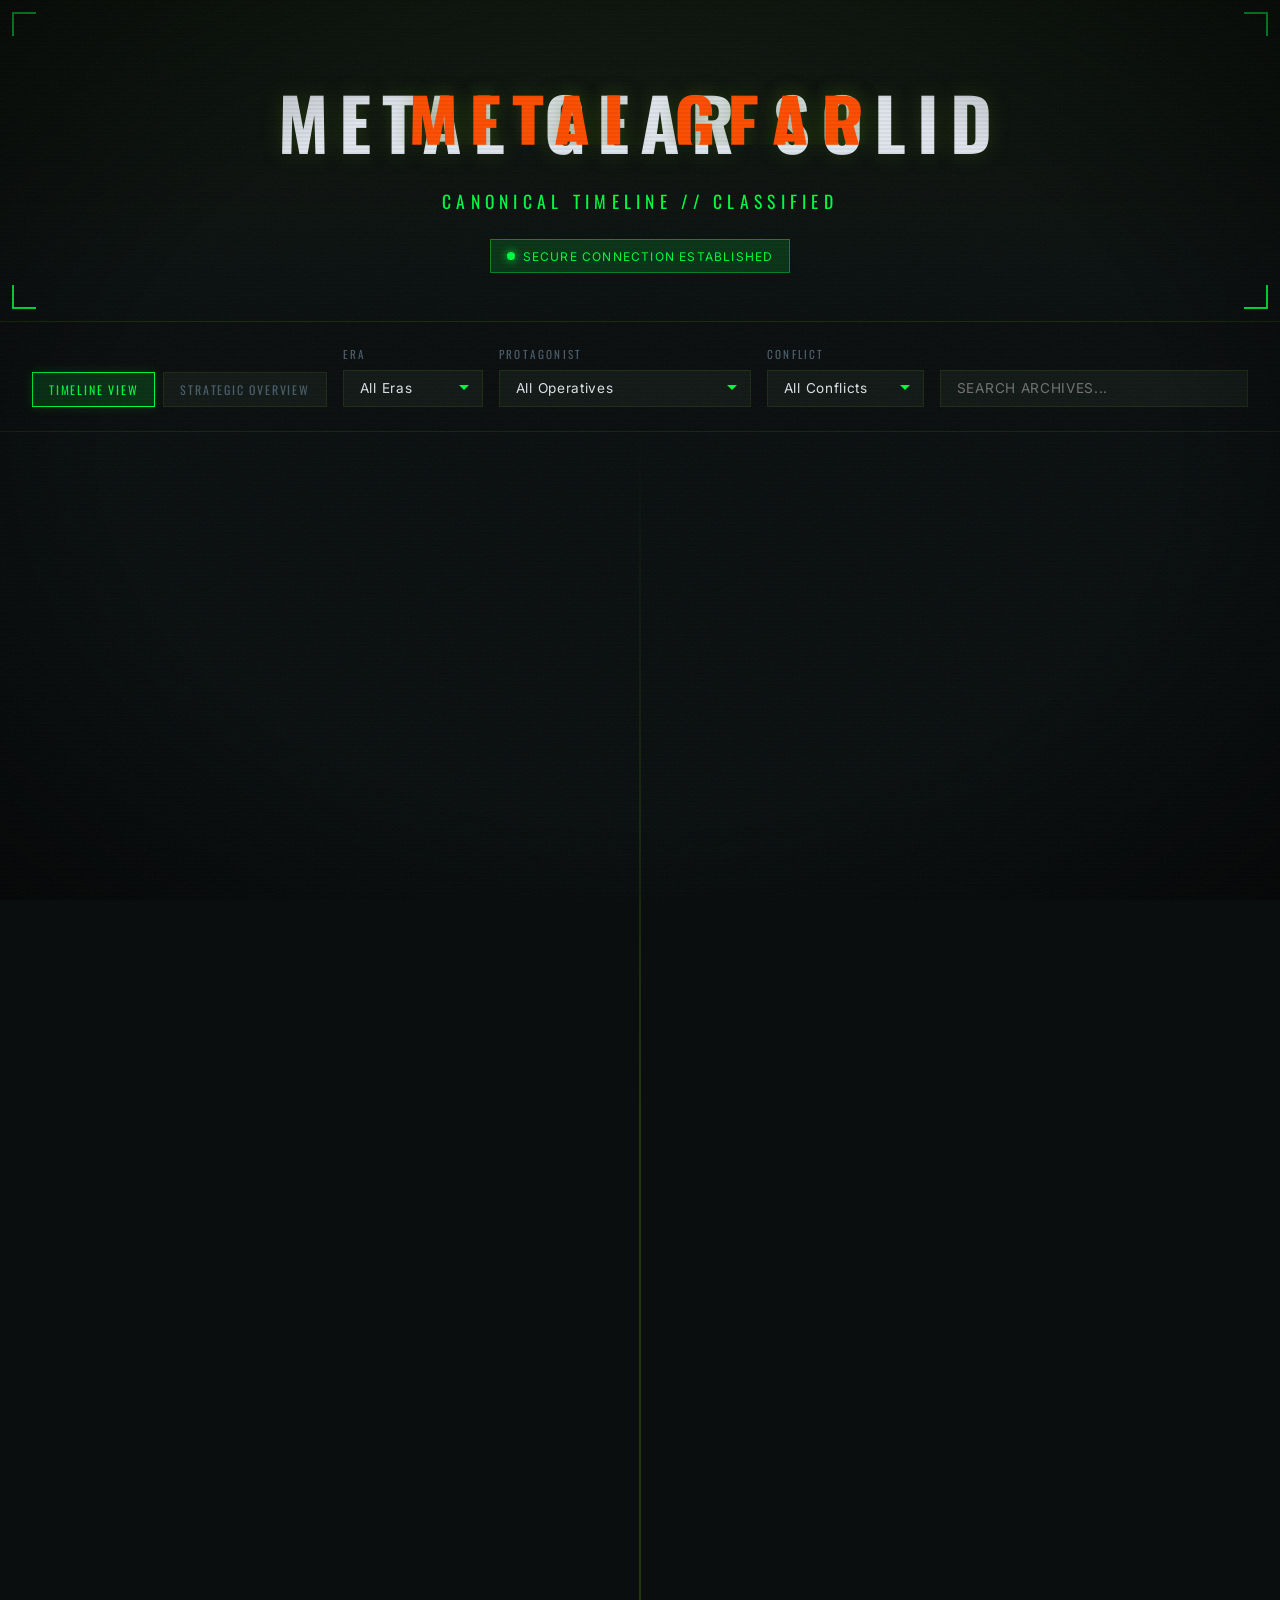
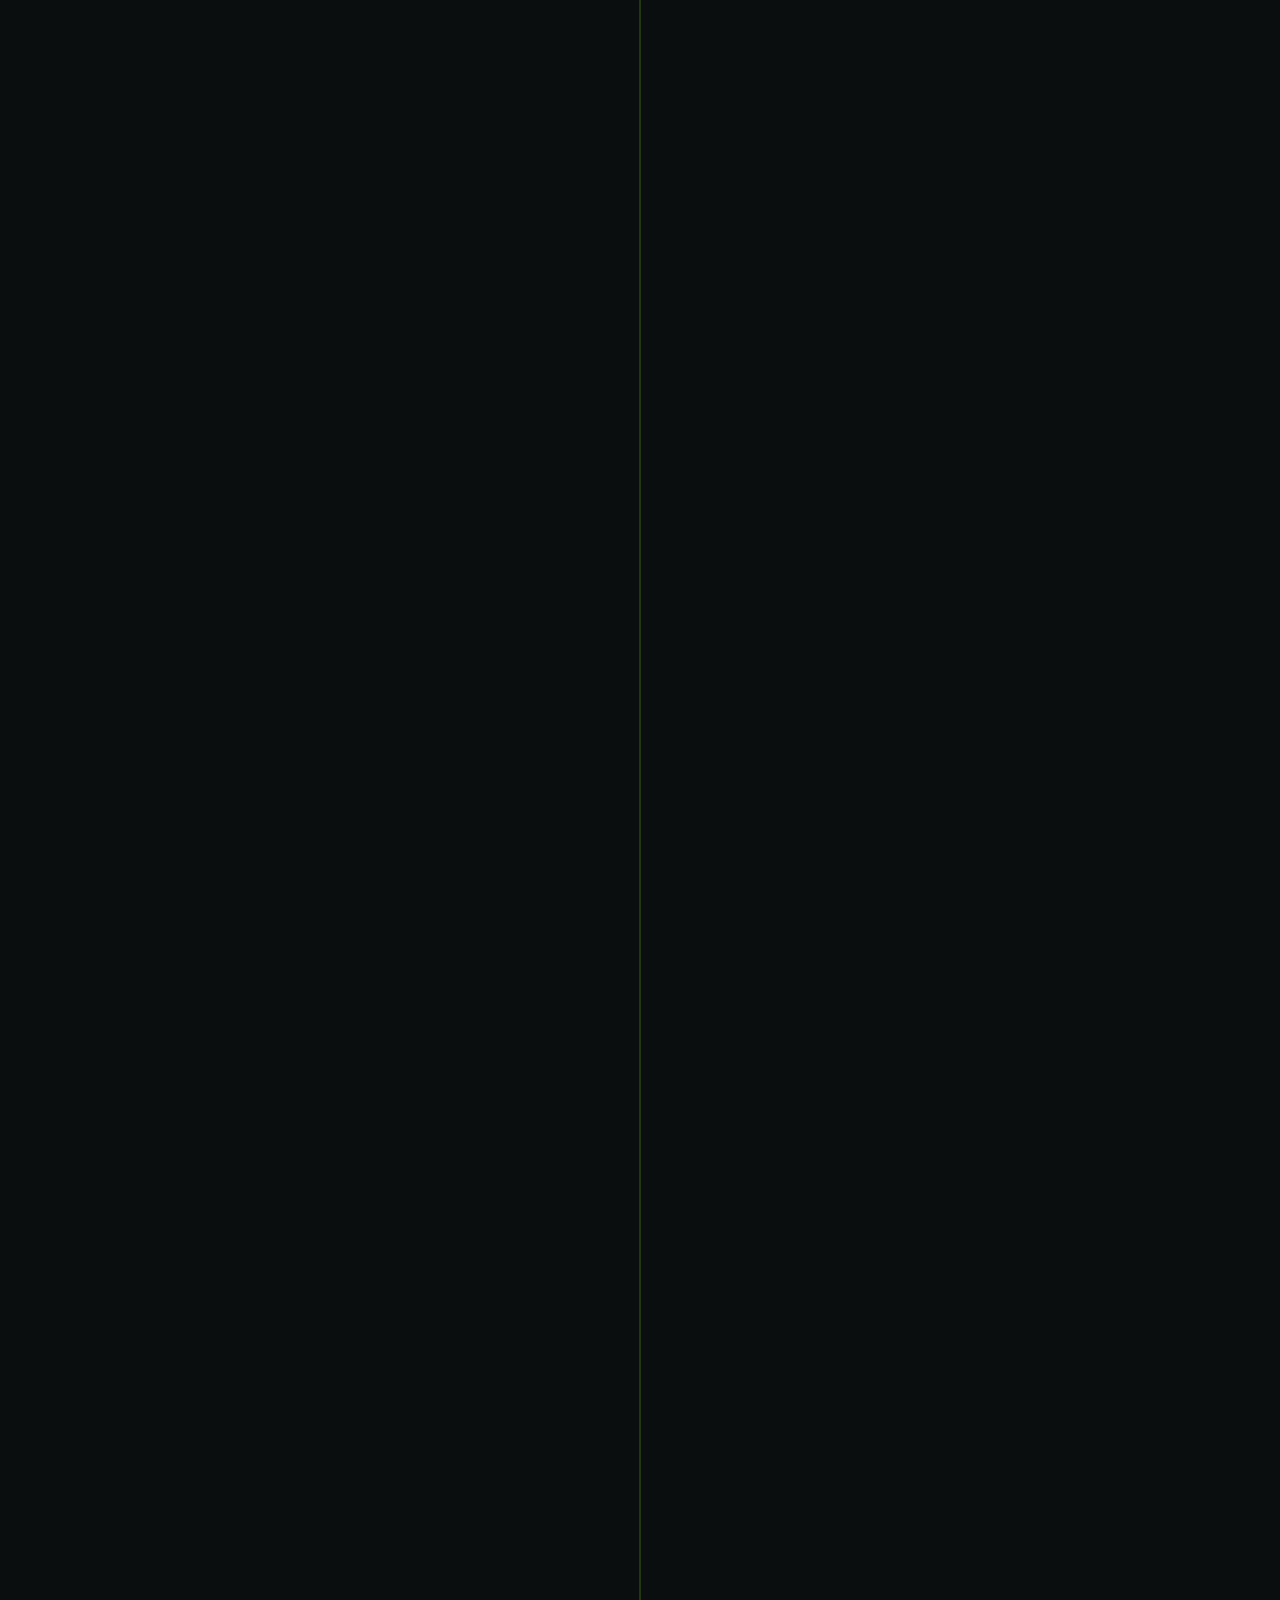
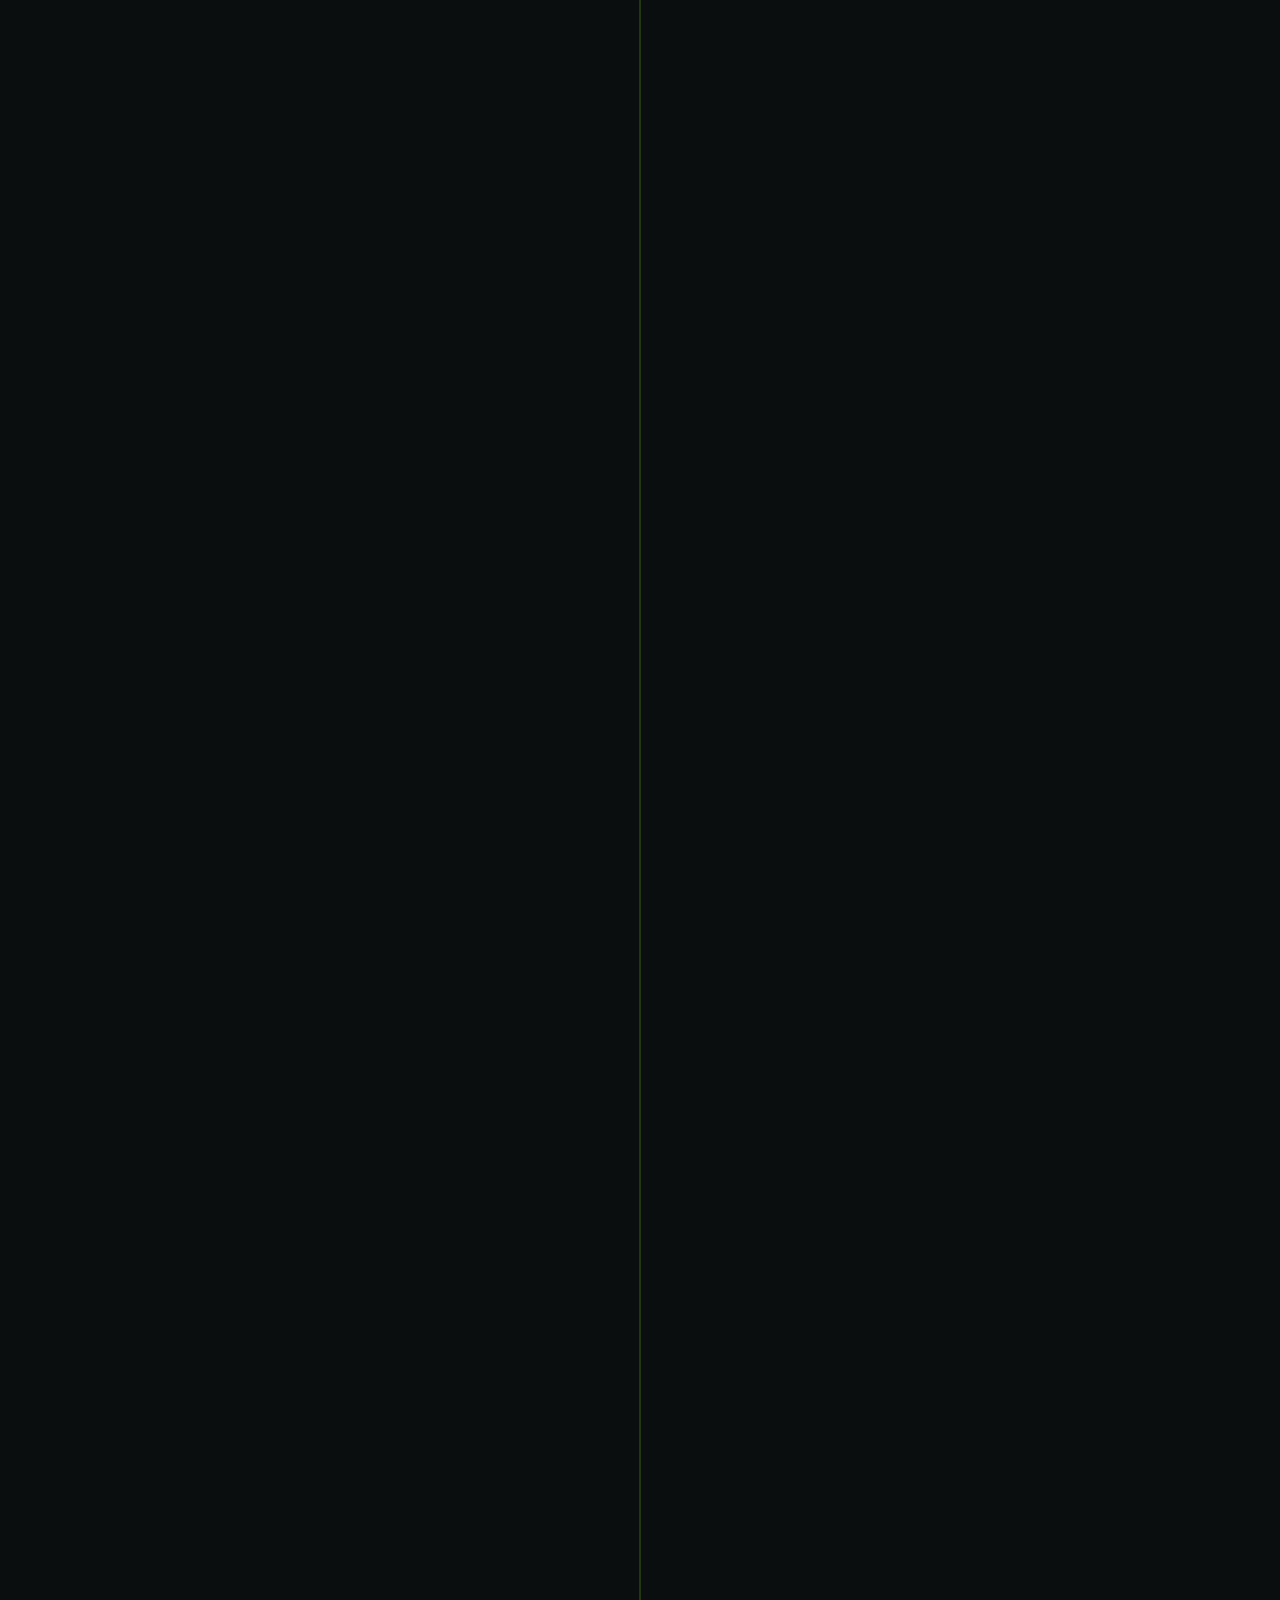
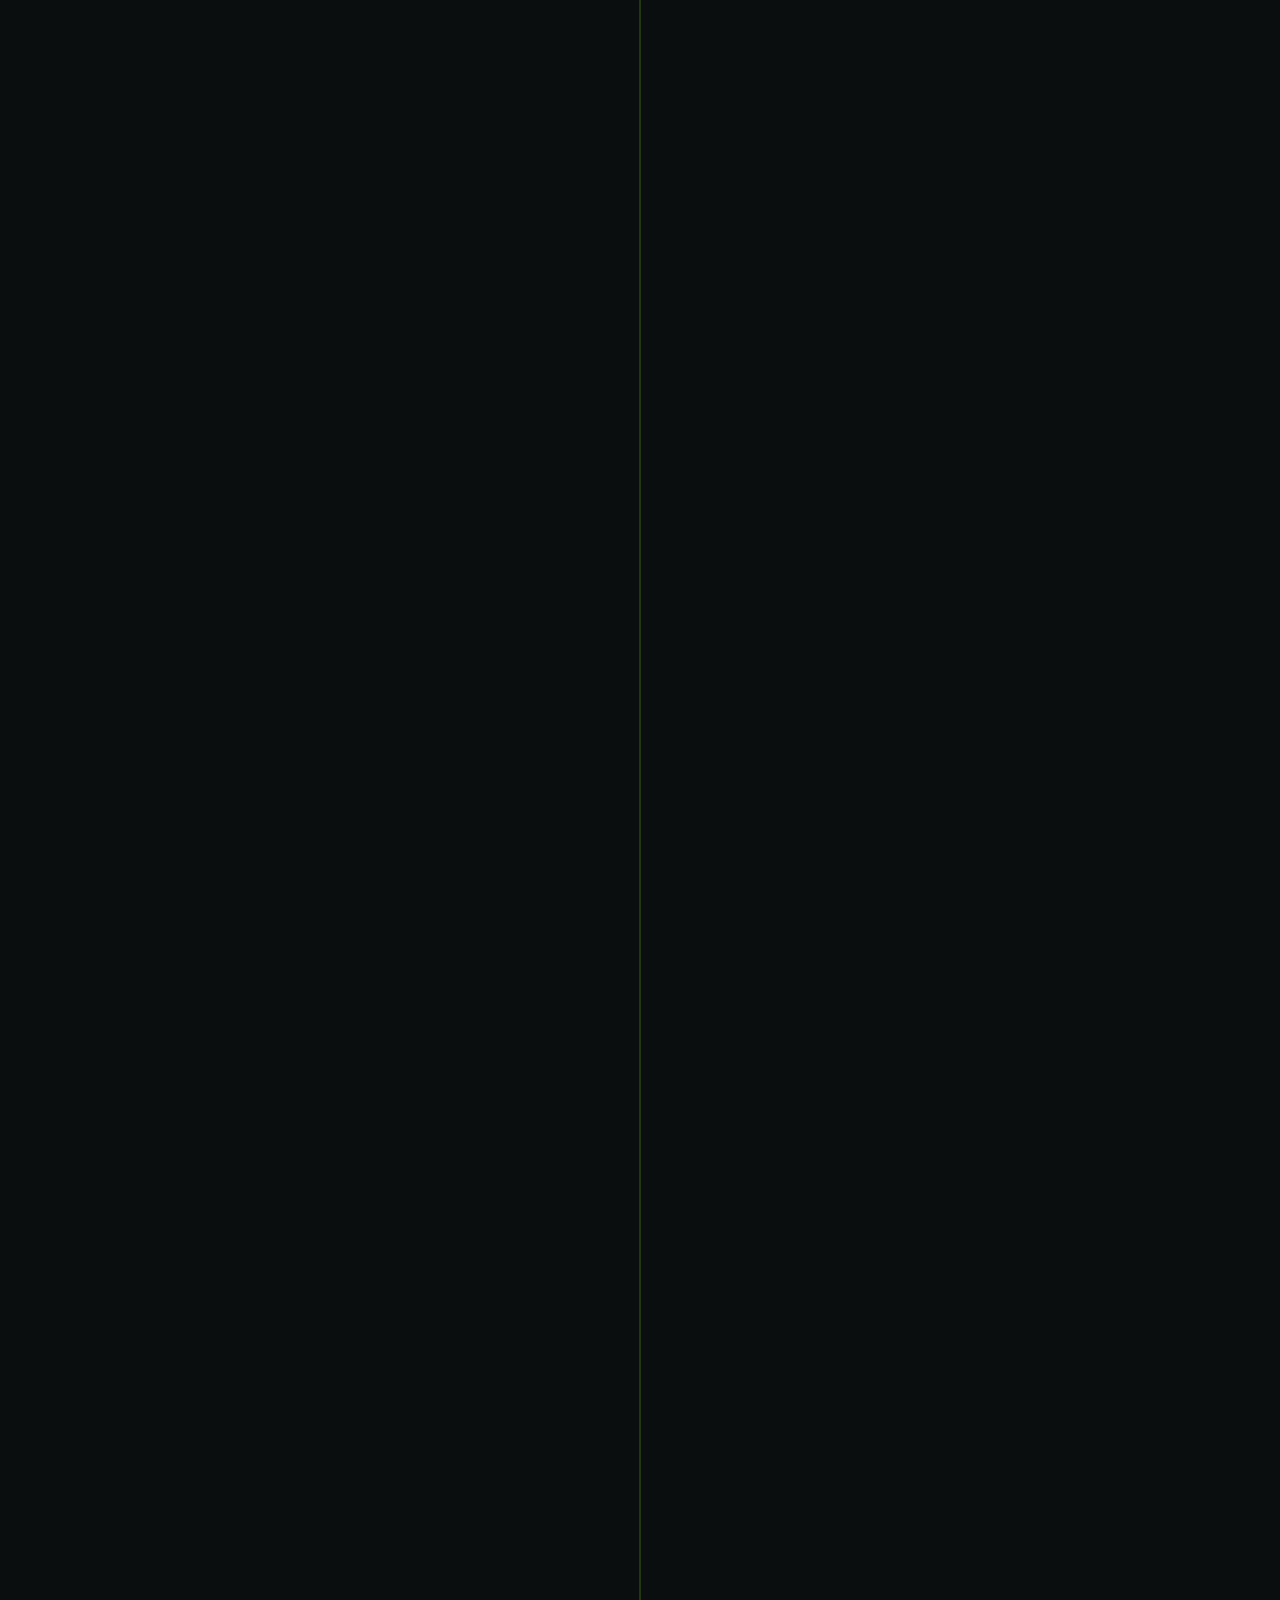
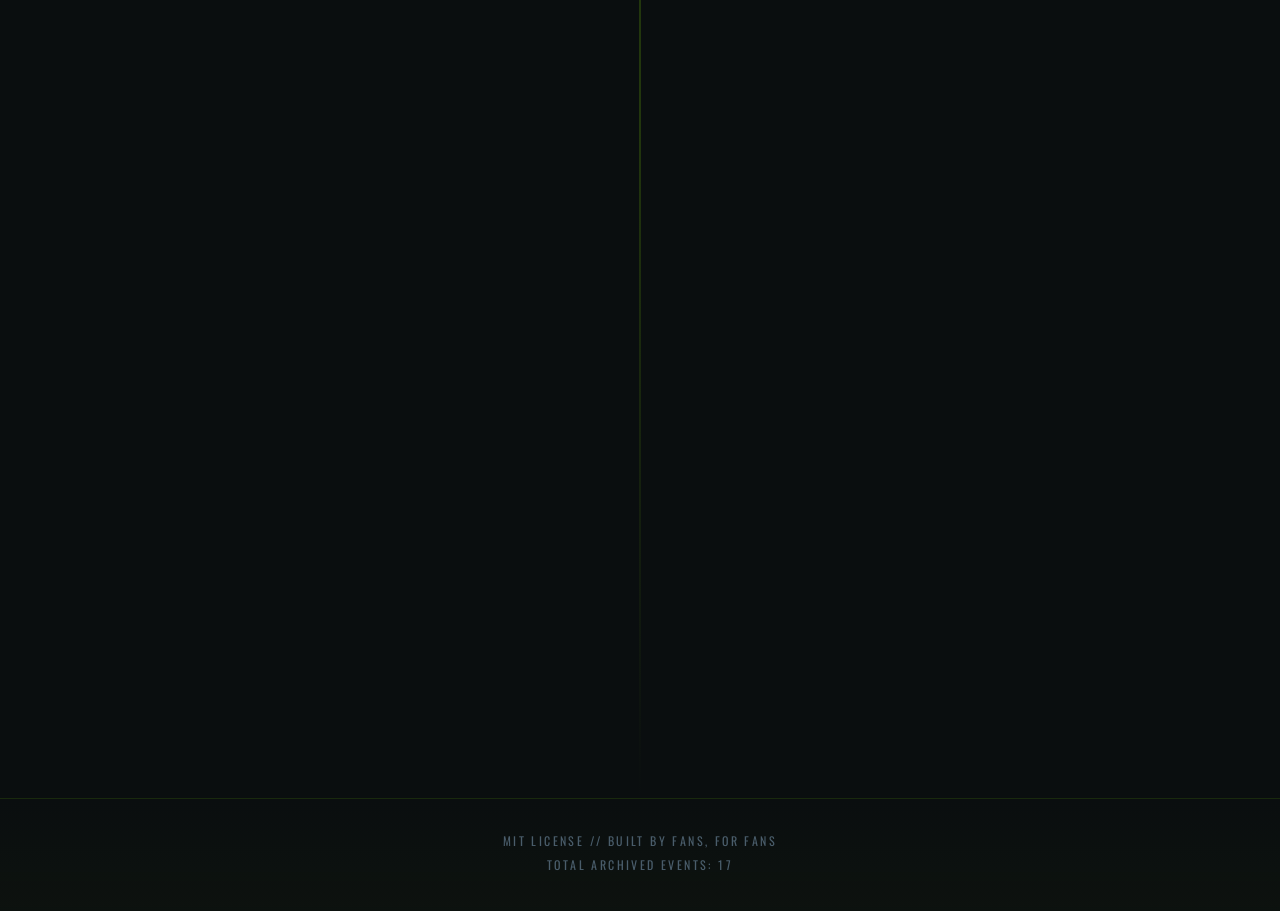
==== index.html @ 500230eb "Add files via upload" ====
<!DOCTYPE html>
<html lang="en">
<head>
    <meta charset="UTF-8">
    <meta name="viewport" content="width=device-width, initial-scale=1.0">
    <meta name="description" content="A high-end, interactive timeline documenting the chronological history of the Metal Gear Solid universe.">
    <title>Metal Gear Solid — Canonical Timeline</title>
    <link rel="preconnect" href="https://fonts.googleapis.com">
    <link rel="preconnect" href="https://fonts.gstatic.com" crossorigin>
    <link href="https://fonts.googleapis.com/css2?family=Oswald:wght@400;500;700&family=Inter:wght@300;400;600&display=swap" rel="stylesheet">
    <link rel="stylesheet" href="styles.css">
</head>
<body>
    <div class="scanlines"></div>
    <div class="noise"></div>
    <div class="vignette"></div>

    <header class="hud-header" role="banner">
        <div class="hud-header__corner hud-header__corner--tl"></div>
        <div class="hud-header__corner hud-header__corner--tr"></div>
        <div class="hud-header__corner hud-header__corner--bl"></div>
        <div class="hud-header__corner hud-header__corner--br"></div>
        <div class="hud-header__content">
            <h1 class="hud-header__title" data-text="METAL GEAR SOLID">METAL GEAR SOLID</h1>
            <p class="hud-header__subtitle">CANONICAL TIMELINE // CLASSIFIED</p>
            <div class="hud-header__status">
                <span class="status-dot"></span>
                <span class="status-text">SECURE CONNECTION ESTABLISHED</span>
            </div>
        </div>
    </header>

    <nav class="filter-bar" role="navigation" aria-label="Timeline filters">
        <div class="filter-bar__group filter-bar__group--view">
            <button class="view-btn view-btn--active" data-view="timeline" type="button">TIMELINE VIEW</button>
            <button class="view-btn" data-view="strategic" type="button">STRATEGIC OVERVIEW</button>
        </div>
        <div class="filter-bar__group">
            <label class="filter-bar__label" for="era-filter">ERA</label>
            <select id="era-filter" class="hud-select">
                <option value="all">All Eras</option>
            </select>
        </div>
        <div class="filter-bar__group">
            <label class="filter-bar__label" for="protagonist-filter">PROTAGONIST</label>
            <select id="protagonist-filter" class="hud-select">
                <option value="all">All Operatives</option>
            </select>
        </div>
        <div class="filter-bar__group">
            <label class="filter-bar__label" for="conflict-filter">CONFLICT</label>
            <select id="conflict-filter" class="hud-select">
                <option value="all">All Conflicts</option>
            </select>
        </div>
        <div class="filter-bar__group filter-bar__group--search">
            <input type="text" id="search-input" class="hud-input" placeholder="SEARCH ARCHIVES..." aria-label="Search timeline">
        </div>
    </nav>

    <main id="timeline-container" class="timeline" role="main">
        <div id="timeline-view">
            <div class="timeline__rail" aria-hidden="true"></div>
            <div id="timeline-nodes" class="timeline__nodes"></div>
        </div>
        <div id="strategic-view" class="strategic-view" hidden>
            <div id="strategic-content" class="strategic-content"></div>
        </div>
    </main>

    <footer class="hud-footer" role="contentinfo">
        <div class="hud-footer__content">
            <p class="hud-footer__text">MIT LICENSE // BUILT BY FANS, FOR FANS</p>
            <p class="hud-footer__text">TOTAL ARCHIVED EVENTS: <span id="event-count">0</span></p>
        </div>
    </footer>

    <script src="script.js"></script>
</body>
</html>
---- styles.css ----
:root {
  --bg-primary: #0a0e0f;
  --bg-secondary: #111916;
  --bg-card: rgba(17, 25, 22, 0.85);
  --primary: #3a5f0b;
  --primary-glow: rgba(58, 95, 11, 0.4);
  --accent: #ff4d00;
  --accent-glow: rgba(255, 77, 0, 0.3);
  --hud-green: #00ff41;
  --hud-green-dim: rgba(0, 255, 65, 0.15);
  --text-primary: #e0e6ed;
  --text-secondary: #8a9ba8;
  --text-muted: #4a5d6b;
  --border: rgba(58, 95, 11, 0.3);
  --border-bright: rgba(0, 255, 65, 0.4);
  --font-heading: 'Oswald', sans-serif;
  --font-body: 'Inter', sans-serif;
  --transition-fast: 0.2s ease;
  --transition-medium: 0.4s ease;
  --transition-slow: 0.8s ease;
}

*, *::before, *::after {
  margin: 0;
  padding: 0;
  box-sizing: border-box;
}

html {
  scroll-behavior: smooth;
  scroll-snap-type: y proximity;
  background: var(--bg-primary);
  color: var(--text-primary);
  font-family: var(--font-body);
  font-size: 16px;
  line-height: 1.6;
}

body {
  min-height: 100vh;
  overflow-x: hidden;
  cursor: crosshair;
}

/* ========== OVERLAYS ========== */
.scanlines {
  position: fixed;
  inset: 0;
  pointer-events: none;
  z-index: 1000;
  background: repeating-linear-gradient(
    0deg,
    transparent,
    transparent 2px,
    rgba(0, 0, 0, 0.15) 2px,
    rgba(0, 0, 0, 0.15) 4px
  );
  opacity: 0.3;
}

.noise {
  position: fixed;
  inset: 0;
  pointer-events: none;
  z-index: 999;
  opacity: 0.05;
  background-image: url("data:image/svg+xml,%3Csvg viewBox='0 0 256 256' xmlns='http://www.w3.org/2000/svg'%3E%3Cfilter id='noise'%3E%3CfeTurbulence type='fractalNoise' baseFrequency='0.9' numOctaves='4' stitchTiles='stitch'/%3E%3C/filter%3E%3Crect width='100%25' height='100%25' filter='url(%23noise)'/%3E%3C/svg%3E");
  background-size: 256px 256px;
}

.vignette {
  position: fixed;
  inset: 0;
  pointer-events: none;
  z-index: 998;
  background: radial-gradient(ellipse at center, transparent 60%, rgba(0, 0, 0, 0.6) 100%);
}

/* ========== CURSOR ========== */
a, button, select, input, .timeline__node, .knowledge-card {
  cursor: crosshair;
}

/* ========== HUD HEADER ========== */
.hud-header {
  position: relative;
  padding: 4rem 2rem 3rem;
  text-align: center;
  background: linear-gradient(180deg, rgba(58, 95, 11, 0.1) 0%, transparent 100%);
  border-bottom: 1px solid var(--border);
  scroll-snap-align: start;
}

.hud-header__corner {
  position: absolute;
  width: 24px;
  height: 24px;
  border-color: var(--hud-green);
  border-style: solid;
  border-width: 0;
}

.hud-header__corner--tl {
  top: 12px; left: 12px;
  border-top-width: 2px;
  border-left-width: 2px;
}
.hud-header__corner--tr {
  top: 12px; right: 12px;
  border-top-width: 2px;
  border-right-width: 2px;
}
.hud-header__corner--bl {
  bottom: 12px; left: 12px;
  border-bottom-width: 2px;
  border-left-width: 2px;
}
.hud-header__corner--br {
  bottom: 12px; right: 12px;
  border-bottom-width: 2px;
  border-right-width: 2px;
}

.hud-header__title {
  font-family: var(--font-heading);
  font-size: clamp(2rem, 6vw, 4.5rem);
  font-weight: 700;
  letter-spacing: 0.15em;
  text-transform: uppercase;
  color: var(--text-primary);
  position: relative;
  display: inline-block;
  text-shadow: 0 0 20px var(--primary-glow);
}

.hud-header__title::before {
  content: attr(data-text);
  position: absolute;
  left: 2px;
  top: 0;
  color: var(--accent);
  clip-path: inset(0 0 65% 0);
  animation: glitch 3s infinite linear alternate-reverse;
}

.hud-header__subtitle {
  font-family: var(--font-heading);
  font-size: clamp(0.75rem, 2vw, 1.1rem);
  letter-spacing: 0.3em;
  color: var(--hud-green);
  margin-top: 0.5rem;
  text-transform: uppercase;
}

.hud-header__status {
  display: inline-flex;
  align-items: center;
  gap: 0.5rem;
  margin-top: 1.5rem;
  padding: 0.4rem 1rem;
  border: 1px solid var(--border-bright);
  background: var(--hud-green-dim);
  font-family: var(--font-body);
  font-size: 0.75rem;
  letter-spacing: 0.1em;
  color: var(--hud-green);
  text-transform: uppercase;
}

.status-dot {
  width: 8px;
  height: 8px;
  border-radius: 50%;
  background: var(--hud-green);
  box-shadow: 0 0 8px var(--hud-green);
  animation: pulse 2s infinite;
}

/* ========== FILTER BAR ========== */
.filter-bar {
  display: flex;
  flex-wrap: wrap;
  gap: 1rem;
  align-items: flex-end;
  justify-content: center;
  padding: 1.5rem 2rem;
  background: rgba(10, 14, 15, 0.9);
  border-bottom: 1px solid var(--border);
  position: sticky;
  top: 0;
  z-index: 100;
  backdrop-filter: blur(8px);
}

.filter-bar__group {
  display: flex;
  flex-direction: column;
  gap: 0.35rem;
  min-width: 140px;
}

.filter-bar__group--search {
  flex: 1;
  min-width: 220px;
  max-width: 400px;
}

.filter-bar__label {
  font-family: var(--font-heading);
  font-size: 0.7rem;
  letter-spacing: 0.2em;
  color: var(--text-muted);
  text-transform: uppercase;
}

.hud-select,
.hud-input {
  background: var(--bg-secondary);
  border: 1px solid var(--border);
  color: var(--text-primary);
  padding: 0.6rem 1rem;
  font-family: var(--font-body);
  font-size: 0.85rem;
  letter-spacing: 0.05em;
  transition: border-color var(--transition-fast), box-shadow var(--transition-fast);
  appearance: none;
  outline: none;
}

.hud-select {
  background-image: url("data:image/svg+xml,%3Csvg xmlns='http://www.w3.org/2000/svg' width='12' height='12' viewBox='0 0 12 12'%3E%3Cpath d='M6 8L1 3h10z' fill='%2300ff41'/%3E%3C/svg%3E");
  background-repeat: no-repeat;
  background-position: right 0.75rem center;
  padding-right: 2rem;
}

.hud-input {
  width: 100%;
}

.hud-select:focus,
.hud-input:focus {
  border-color: var(--hud-green);
  box-shadow: 0 0 0 2px var(--hud-green-dim), inset 0 0 8px var(--hud-green-dim);
}

/* ========== TIMELINE ========== */
.timeline {
  position: relative;
  padding: 2rem 0 4rem;
  scroll-snap-type: y proximity;
}

.timeline__rail {
  position: absolute;
  left: 50%;
  top: 0;
  bottom: 0;
  width: 2px;
  background: linear-gradient(180deg, transparent 0%, var(--primary) 10%, var(--primary) 90%, transparent 100%);
  transform: translateX(-50%);
  opacity: 0.5;
}

.timeline__nodes {
  position: relative;
  max-width: 1200px;
  margin: 0 auto;
  padding: 0 2rem;
  display: flex;
  flex-direction: column;
  gap: 6rem;
}

/* ========== TIMELINE NODE ========== */
.timeline__node {
  position: relative;
  display: grid;
  grid-template-columns: 1fr 1fr;
  gap: 3rem;
  align-items: center;
  opacity: 0;
  transform: translateY(40px);
  transition: opacity var(--transition-slow), transform var(--transition-slow);
  scroll-snap-align: start;
}

.timeline__node.is-visible {
  opacity: 1;
  transform: translateY(0);
}

.timeline__node::before {
  content: '';
  position: absolute;
  left: 50%;
  top: 50%;
  width: 16px;
  height: 16px;
  background: var(--bg-primary);
  border: 2px solid var(--hud-green);
  border-radius: 50%;
  transform: translate(-50%, -50%);
  box-shadow: 0 0 12px var(--hud-green);
  z-index: 2;
  transition: transform var(--transition-fast), box-shadow var(--transition-fast);
}

.timeline__node:hover::before {
  transform: translate(-50%, -50%) scale(1.3);
  box-shadow: 0 0 20px var(--hud-green);
}

.timeline__node:nth-child(even) .knowledge-card {
  order: 2;
}

.timeline__node:nth-child(even) .node-marker {
  order: 1;
}

/* ========== NODE MARKER ========== */
.node-marker {
  display: flex;
  flex-direction: column;
  align-items: center;
  gap: 0.5rem;
  text-align: center;
}

.node-marker__year {
  font-family: var(--font-heading);
  font-size: clamp(2rem, 4vw, 3.5rem);
  font-weight: 700;
  color: var(--hud-green);
  text-shadow: 0 0 15px var(--hud-green-dim);
  letter-spacing: 0.1em;
}

.node-marker__era {
  font-family: var(--font-heading);
  font-size: 0.8rem;
  letter-spacing: 0.25em;
  color: var(--text-secondary);
  text-transform: uppercase;
  padding: 0.3rem 0.8rem;
  border: 1px solid var(--border);
  background: var(--bg-card);
}

/* ========== KNOWLEDGE CARD ========== */
.knowledge-card {
  background: var(--bg-card);
  border: 1px solid var(--border);
  border-left: 3px solid var(--primary);
  padding: 1.5rem;
  position: relative;
  overflow: hidden;
  transition: border-color var(--transition-fast), box-shadow var(--transition-fast);
  backdrop-filter: blur(4px);
}

.knowledge-card::before {
  content: '';
  position: absolute;
  top: 0;
  left: 0;
  right: 0;
  height: 2px;
  background: linear-gradient(90deg, transparent, var(--primary), transparent);
  opacity: 0.5;
}

.knowledge-card:hover {
  border-color: var(--border-bright);
  box-shadow: 0 0 30px var(--primary-glow), inset 0 0 20px rgba(0, 255, 65, 0.03);
}

.knowledge-card__image {
  width: 100%;
  height: 200px;
  object-fit: cover;
  margin-bottom: 1rem;
  border: 1px solid var(--border);
  filter: grayscale(30%) contrast(1.1);
  transition: filter var(--transition-medium);
}

.knowledge-card:hover .knowledge-card__image {
  filter: grayscale(0%) contrast(1.15);
}

.knowledge-card__title {
  font-family: var(--font-heading);
  font-size: 1.4rem;
  font-weight: 700;
  color: var(--text-primary);
  margin-bottom: 0.25rem;
  text-transform: uppercase;
  letter-spacing: 0.08em;
}

.knowledge-card__operatives {
  font-family: var(--font-heading);
  font-size: 0.85rem;
  color: var(--accent);
  letter-spacing: 0.15em;
  text-transform: uppercase;
  margin-bottom: 0.75rem;
}

.knowledge-card__summary {
  font-size: 0.95rem;
  color: var(--text-secondary);
  line-height: 1.7;
  margin-bottom: 1rem;
}

.knowledge-card__meta {
  display: flex;
  flex-wrap: wrap;
  gap: 0.5rem;
}

.meta-tag {
  display: inline-block;
  padding: 0.2rem 0.6rem;
  font-size: 0.7rem;
  letter-spacing: 0.1em;
  text-transform: uppercase;
  border: 1px solid var(--border);
  color: var(--text-muted);
  background: rgba(0, 0, 0, 0.3);
}

.meta-tag--primary {
  border-color: var(--primary);
  color: var(--primary);
  background: rgba(58, 95, 11, 0.1);
}

/* ========== VIEW TOGGLES ========== */
.filter-bar__group--view {
  flex-direction: row;
  align-items: center;
  gap: 0.5rem;
  min-width: auto;
}

.view-btn {
  background: var(--bg-secondary);
  border: 1px solid var(--border);
  color: var(--text-muted);
  padding: 0.5rem 1rem;
  font-family: var(--font-heading);
  font-size: 0.75rem;
  letter-spacing: 0.15em;
  text-transform: uppercase;
  transition: all var(--transition-fast);
}

.view-btn:hover {
  border-color: var(--hud-green);
  color: var(--text-primary);
  box-shadow: 0 0 10px var(--hud-green-dim);
}

.view-btn--active {
  background: var(--hud-green-dim);
  border-color: var(--hud-green);
  color: var(--hud-green);
  box-shadow: 0 0 12px var(--hud-green-dim);
}

/* ========== STRATEGIC OVERVIEW ========== */
.strategic-view {
  max-width: 1200px;
  margin: 0 auto;
  padding: 2rem;
}

.strategic-content {
  display: flex;
  flex-direction: column;
  gap: 3rem;
}

.strategic-section {
  border: 1px solid var(--border);
  background: var(--bg-card);
  padding: 1.5rem;
  backdrop-filter: blur(4px);
}

.strategic-section__title {
  font-family: var(--font-heading);
  font-size: 1.3rem;
  letter-spacing: 0.15em;
  color: var(--hud-green);
  margin-bottom: 0.25rem;
  text-transform: uppercase;
  text-shadow: 0 0 10px var(--hud-green-dim);
}

.strategic-section__subtitle {
  font-size: 0.8rem;
  color: var(--text-muted);
  margin-bottom: 1.5rem;
  letter-spacing: 0.1em;
  text-transform: uppercase;
}

.strategic-block {
  margin-bottom: 2rem;
  padding: 1rem;
  border-left: 3px solid var(--primary);
  background: rgba(0, 0, 0, 0.2);
}

.strategic-block__title {
  font-family: var(--font-heading);
  font-size: 1rem;
  letter-spacing: 0.2em;
  color: var(--accent);
  margin-bottom: 1rem;
  text-transform: uppercase;
}

.strategic-block__timeline {
  display: flex;
  flex-direction: column;
  gap: 1rem;
}

.strategic-entry {
  padding: 0.75rem;
  border: 1px solid var(--border);
  background: rgba(10, 14, 15, 0.6);
  transition: border-color var(--transition-fast), box-shadow var(--transition-fast);
}

.strategic-entry:hover {
  border-color: var(--border-bright);
  box-shadow: 0 0 15px var(--primary-glow);
}

.strategic-entry__header {
  display: flex;
  flex-wrap: wrap;
  align-items: center;
  gap: 0.75rem;
  margin-bottom: 0.5rem;
}

.strategic-entry__year {
  font-family: var(--font-heading);
  font-size: 1.2rem;
  font-weight: 700;
  color: var(--hud-green);
  letter-spacing: 0.1em;
}

.strategic-entry__title {
  font-family: var(--font-heading);
  font-size: 0.9rem;
  color: var(--text-primary);
  text-transform: uppercase;
  letter-spacing: 0.08em;
  flex: 1;
}

.strategic-entry__conflict {
  font-size: 0.7rem;
  color: var(--text-muted);
  letter-spacing: 0.1em;
  text-transform: uppercase;
  padding: 0.2rem 0.5rem;
  border: 1px solid var(--border);
}

.strategic-entry__personnel {
  display: flex;
  flex-wrap: wrap;
  gap: 0.4rem;
  margin-bottom: 0.75rem;
}

.strategic-entry__person {
  font-size: 0.75rem;
  color: var(--accent);
  letter-spacing: 0.1em;
  text-transform: uppercase;
}

.strategic-entry__dossier {
  display: flex;
  flex-direction: column;
  gap: 0.5rem;
  padding: 0.75rem;
  background: rgba(0, 0, 0, 0.3);
  border: 1px solid var(--border);
}

.strategic-entry__section {
  font-size: 0.85rem;
  color: var(--text-secondary);
  line-height: 1.6;
}

.strategic-entry__section strong {
  color: var(--hud-green);
  font-family: var(--font-heading);
  letter-spacing: 0.1em;
  text-transform: uppercase;
  font-size: 0.75rem;
  display: inline-block;
  margin-right: 0.5rem;
}

.strategic-entry__section--citation {
  border-top: 1px solid var(--border);
  padding-top: 0.5rem;
  margin-top: 0.25rem;
}

.strategic-entry__section code {
  color: var(--hud-green);
  font-family: 'Courier New', monospace;
  font-size: 0.8rem;
}

/* ========== DOSSIER TOGGLE ========== */
.dossier-toggle {
  display: inline-flex;
  align-items: center;
  gap: 0.5rem;
  margin-top: 1rem;
  padding: 0.5rem 1rem;
  background: transparent;
  border: 1px solid var(--border);
  color: var(--hud-green);
  font-family: var(--font-heading);
  font-size: 0.75rem;
  letter-spacing: 0.15em;
  text-transform: uppercase;
  transition: all var(--transition-fast);
}

.dossier-toggle:hover {
  background: var(--hud-green-dim);
  border-color: var(--hud-green);
  box-shadow: 0 0 12px var(--hud-green-dim);
}

.dossier-toggle__icon {
  color: var(--hud-green);
}

.knowledge-card__dossier {
  margin-top: 1rem;
  padding: 1rem;
  border: 1px solid var(--border);
  background: rgba(0, 0, 0, 0.3);
  display: none;
}

.knowledge-card__dossier[hidden] {
  display: none;
}

.knowledge-card__dossier:not([hidden]) {
  display: block;
  animation: fadeIn 0.3s ease;
}

@keyframes fadeIn {
  from { opacity: 0; transform: translateY(-5px); }
  to { opacity: 1; transform: translateY(0); }
}

.dossier-section {
  margin-bottom: 1rem;
}

.dossier-section:last-child {
  margin-bottom: 0;
}

.dossier-section__title {
  font-family: var(--font-heading);
  font-size: 0.75rem;
  letter-spacing: 0.2em;
  color: var(--hud-green);
  text-transform: uppercase;
  margin-bottom: 0.4rem;
  text-shadow: 0 0 8px var(--hud-green-dim);
}

.dossier-section__content {
  font-size: 0.85rem;
  color: var(--text-secondary);
  line-height: 1.7;
}

.dossier-section__content--source {
  color: var(--text-primary);
  font-style: italic;
}

.dossier-citation {
  font-family: 'Courier New', monospace;
  font-size: 0.8rem;
  color: var(--hud-green);
  padding: 0.5rem;
  background: rgba(0, 255, 65, 0.05);
  border: 1px solid var(--border);
  display: inline-block;
  letter-spacing: 0.05em;
}

/* ========== HUD FOOTER ========== */
.hud-footer {
  padding: 2rem;
  text-align: center;
  border-top: 1px solid var(--border);
  background: linear-gradient(0deg, rgba(58, 95, 11, 0.05) 0%, transparent 100%);
}

.hud-footer__text {
  font-family: var(--font-heading);
  font-size: 0.75rem;
  letter-spacing: 0.2em;
  color: var(--text-muted);
  text-transform: uppercase;
  margin-bottom: 0.3rem;
}

/* ========== ANIMATIONS ========== */
@keyframes glitch {
  0% { clip-path: inset(40% 0 61% 0); transform: translate(-2px, 2px); }
  20% { clip-path: inset(92% 0 1% 0); transform: translate(1px, -1px); }
  40% { clip-path: inset(43% 0 1% 0); transform: translate(-1px, 2px); }
  60% { clip-path: inset(25% 0 58% 0); transform: translate(2px, 1px); }
  80% { clip-path: inset(54% 0 7% 0); transform: translate(-2px, -1px); }
  100% { clip-path: inset(58% 0 43% 0); transform: translate(1px, 2px); }
}

@keyframes pulse {
  0%, 100% { opacity: 1; }
  50% { opacity: 0.4; }
}

/* ========== RESPONSIVE ========== */
@media (max-width: 900px) {
  .timeline__node {
    grid-template-columns: 1fr;
    gap: 1.5rem;
  }

  .timeline__node::before {
    left: 1.5rem;
    top: 2rem;
  }

  .timeline__rail {
    left: 1.5rem;
  }

  .timeline__node:nth-child(even) .knowledge-card {
    order: unset;
  }

  .timeline__node:nth-child(even) .node-marker {
    order: unset;
  }

  .node-marker {
    flex-direction: row;
    justify-content: flex-start;
    padding-left: 3rem;
    text-align: left;
  }

  .knowledge-card {
    margin-left: 3rem;
  }

  .filter-bar {
    flex-direction: column;
    align-items: stretch;
  }

  .filter-bar__group--search {
    max-width: none;
  }

  .filter-bar__group--view {
    justify-content: center;
  }

  .strategic-entry__header {
    flex-direction: column;
    align-items: flex-start;
  }
}

@media (max-width: 600px) {
  html {
    font-size: 14px;
  }

  .hud-header {
    padding: 3rem 1rem 2rem;
  }

  .timeline__nodes {
    padding: 0 1rem;
    gap: 4rem;
  }

  .timeline__node::before {
    left: 1rem;
    width: 12px;
    height: 12px;
  }

  .timeline__rail {
    left: 1rem;
  }

  .node-marker {
    padding-left: 2.5rem;
  }

  .knowledge-card {
    margin-left: 2.5rem;
    padding: 1rem;
  }

  .strategic-view {
    padding: 1rem;
  }

  .strategic-section {
    padding: 1rem;
  }

  .strategic-block {
    padding: 0.75rem;
  }

  .view-btn {
    padding: 0.4rem 0.75rem;
    font-size: 0.7rem;
  }
}

/* ========== UTILITY ========== */
.sr-only {
  position: absolute;
  width: 1px;
  height: 1px;
  padding: 0;
  margin: -1px;
  overflow: hidden;
  clip: rect(0, 0, 0, 0);
  white-space: nowrap;
  border-width: 0;
}

/* Loading shimmer for images */
.knowledge-card__image-placeholder {
  width: 100%;
  height: 200px;
  background: linear-gradient(90deg, var(--bg-secondary) 25%, var(--bg-card) 50%, var(--bg-secondary) 75%);
  background-size: 200% 100%;
  animation: shimmer 1.5s infinite;
  margin-bottom: 1rem;
  border: 1px solid var(--border);
}

@keyframes shimmer {
  0% { background-position: 200% 0; }
  100% { background-position: -200% 0; }
}

/* No results state */
.no-results {
  text-align: center;
  padding: 4rem 2rem;
  color: var(--text-muted);
}

.no-results__title {
  font-family: var(--font-heading);
  font-size: 1.5rem;
  letter-spacing: 0.1em;
  margin-bottom: 0.5rem;
}

.no-results__text {
  font-size: 0.9rem;
  color: var(--text-secondary);
}
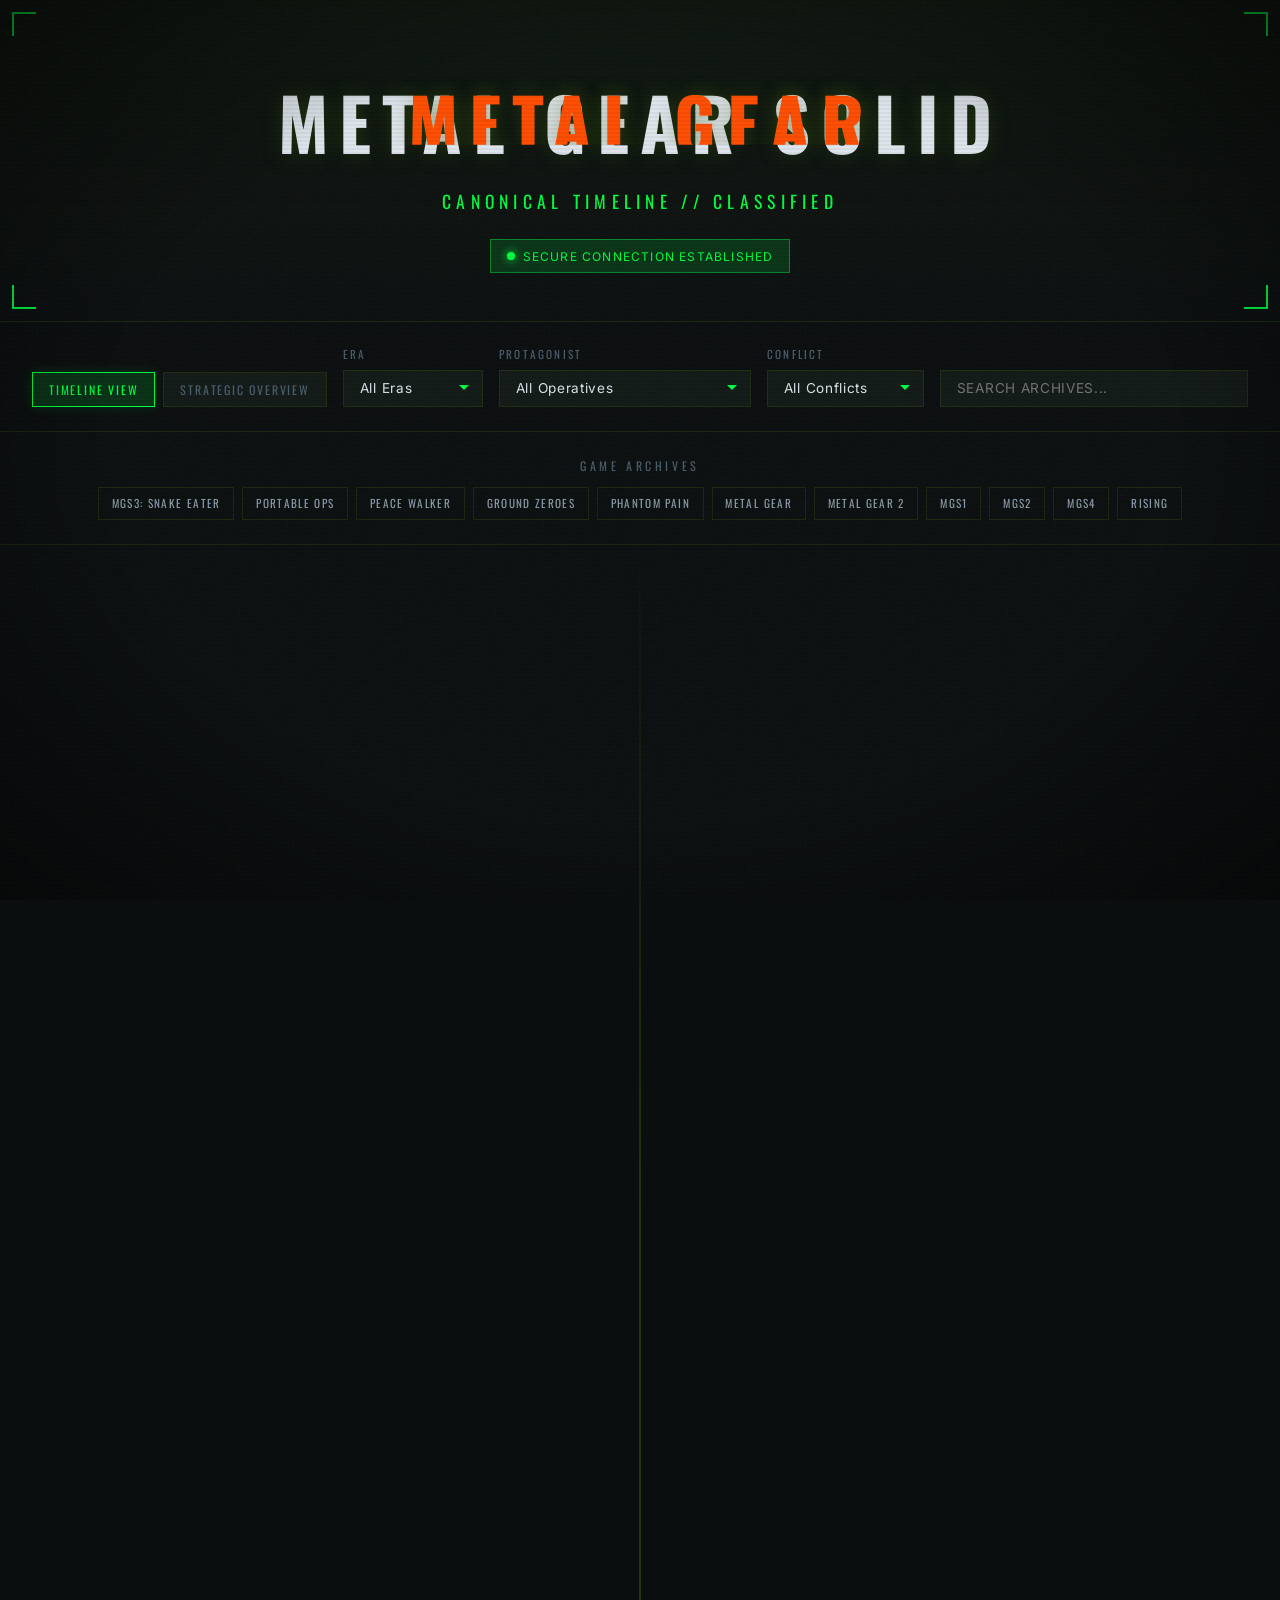
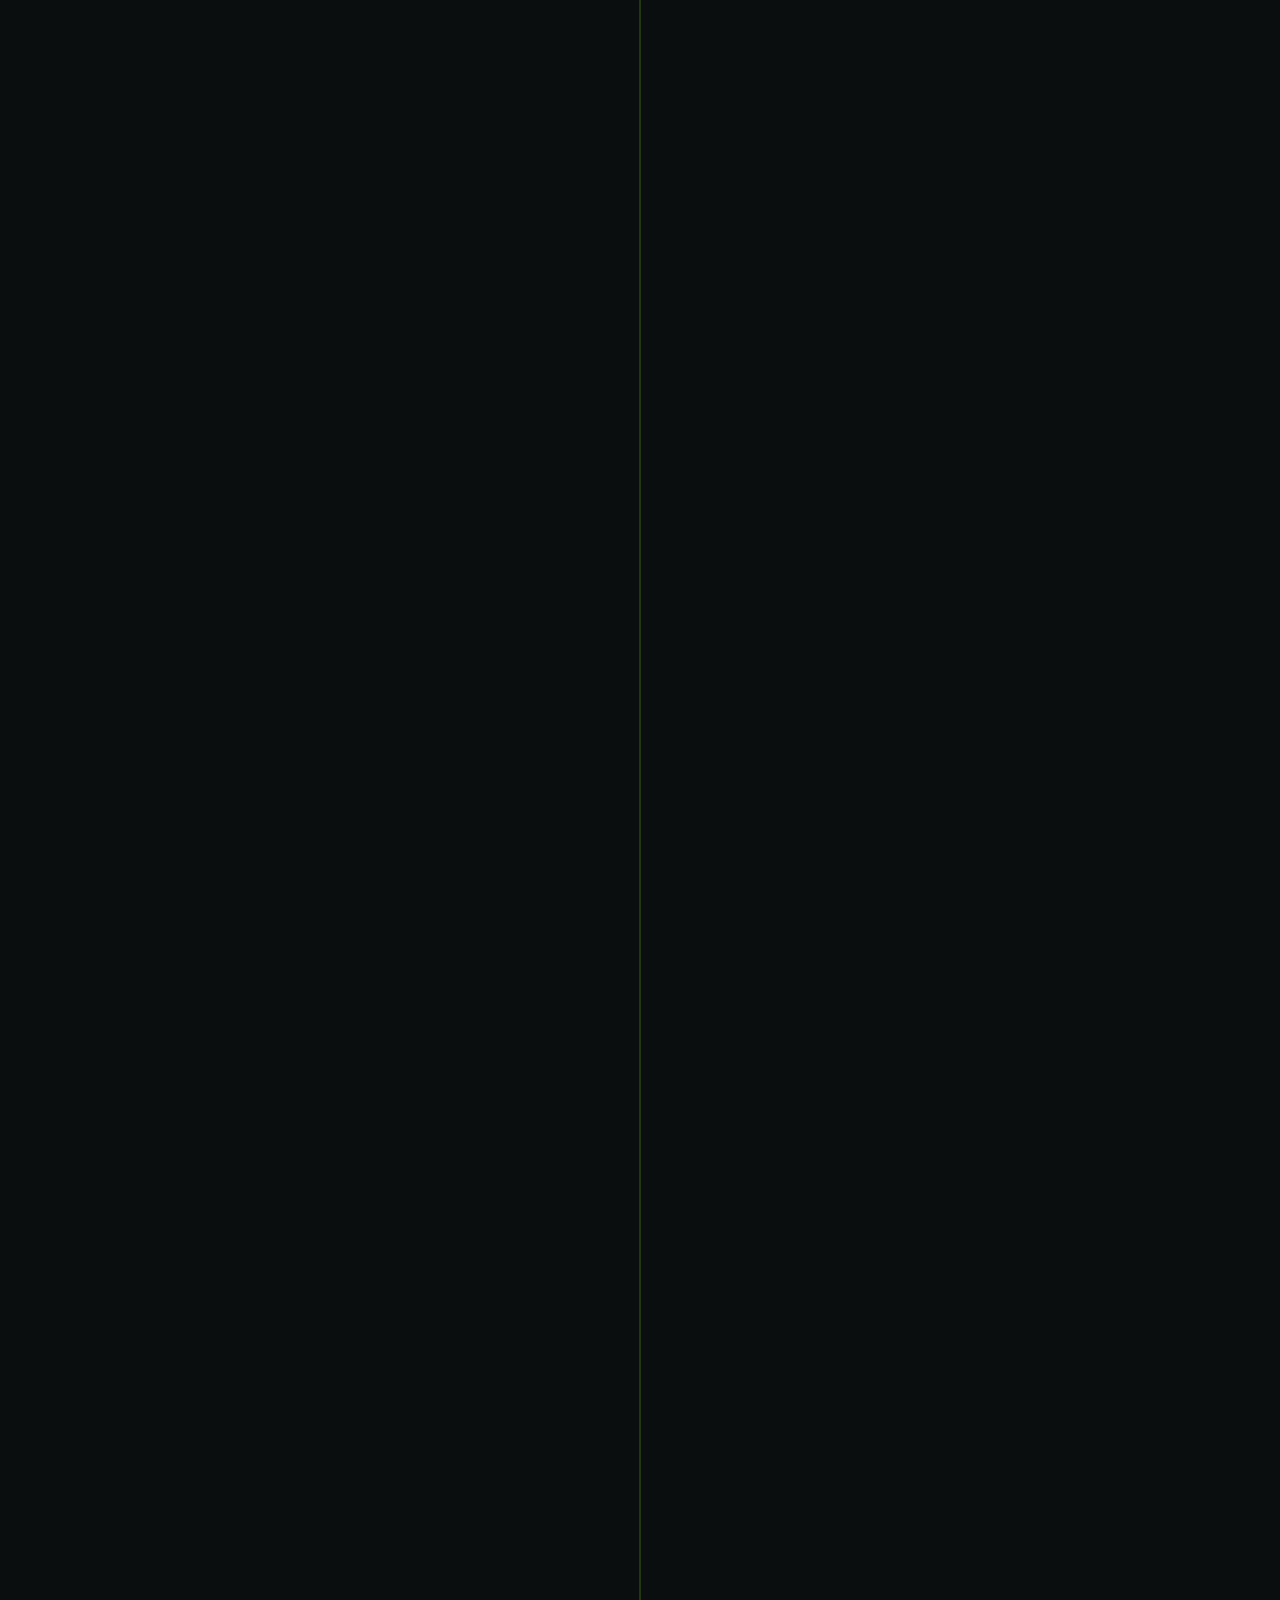
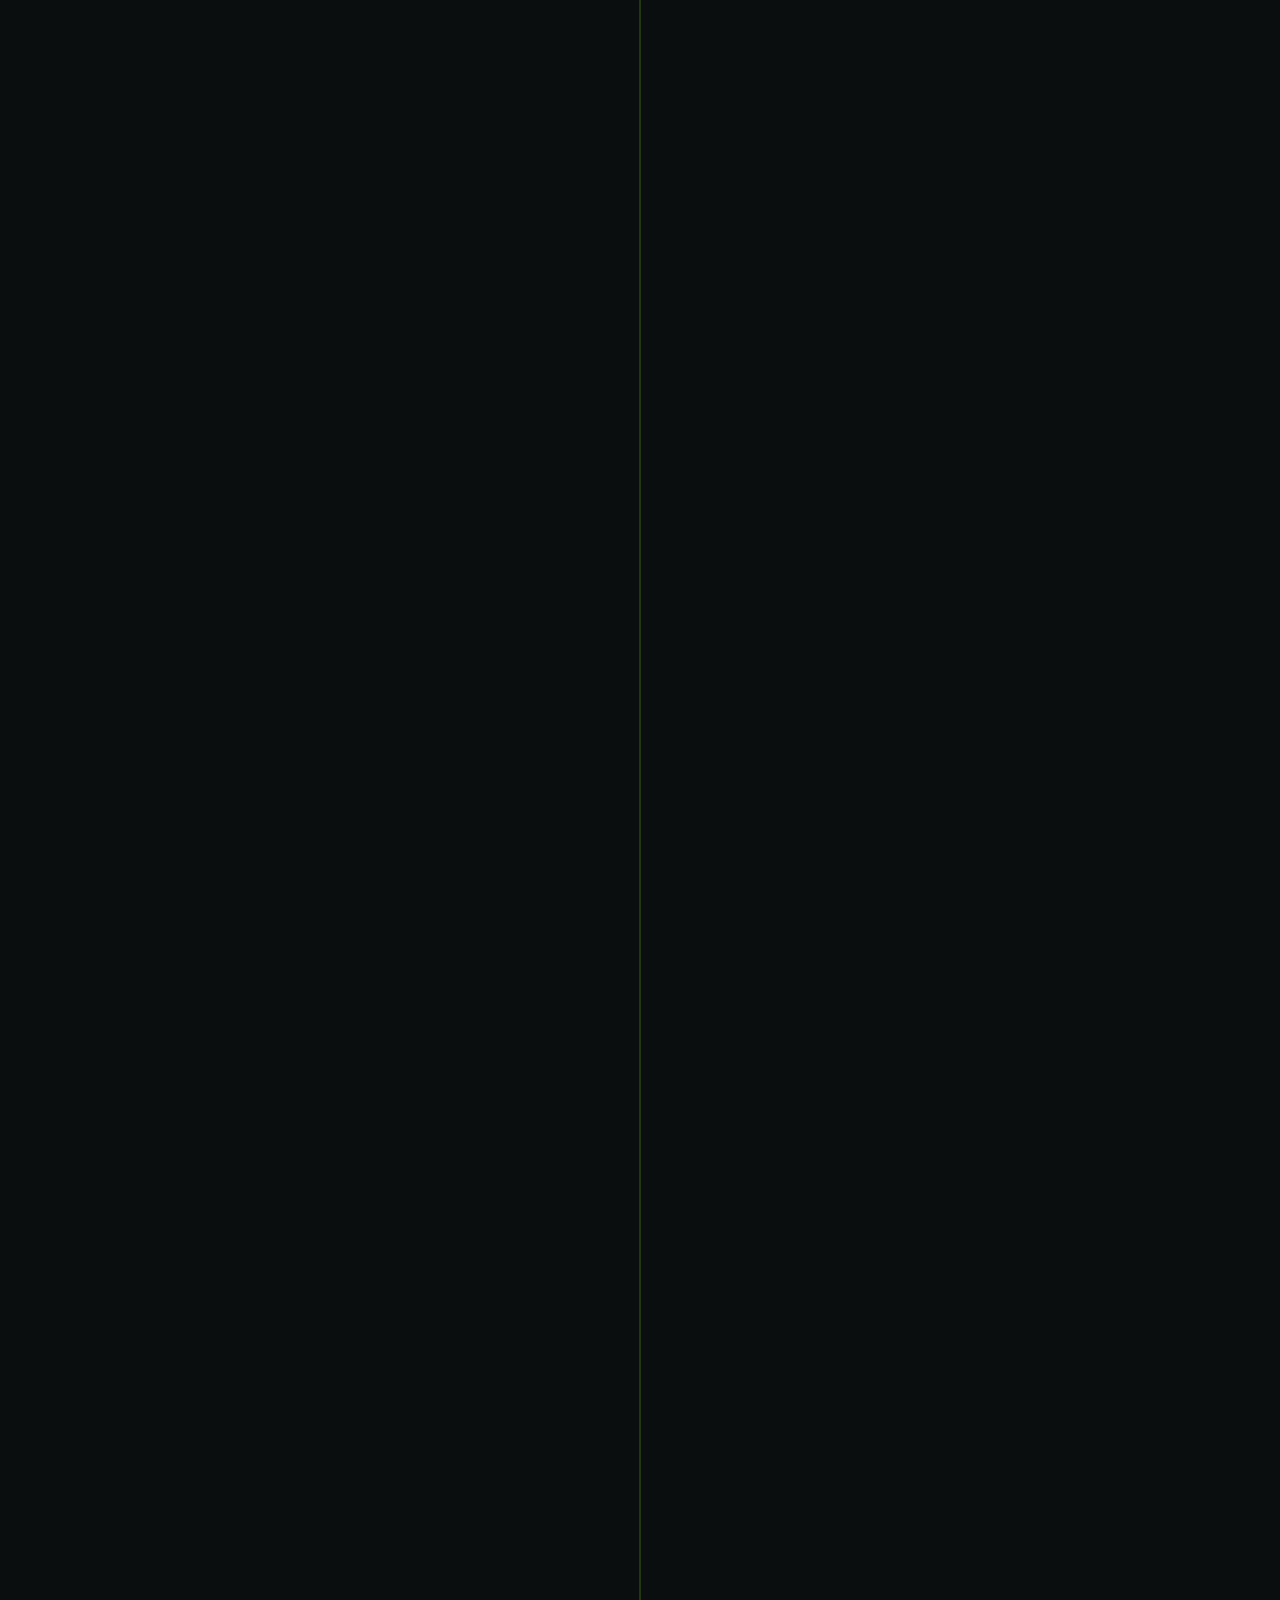
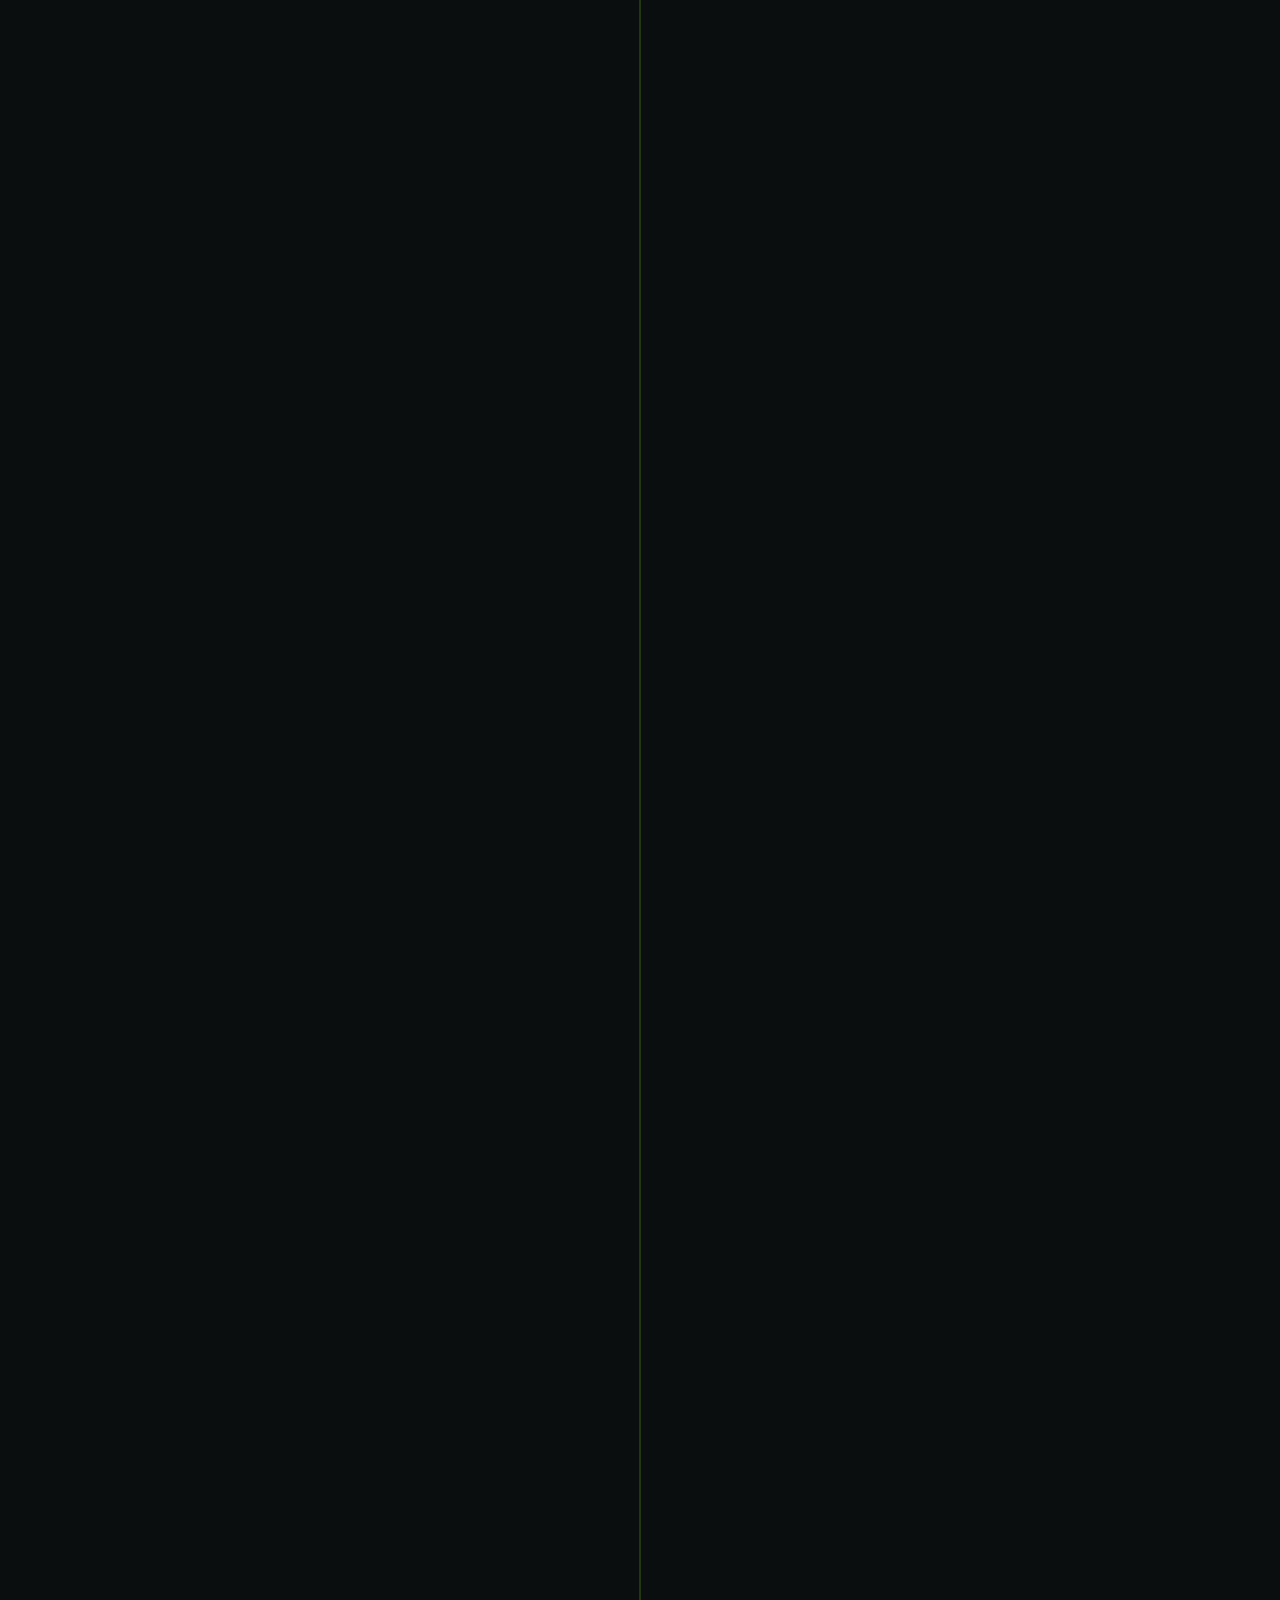
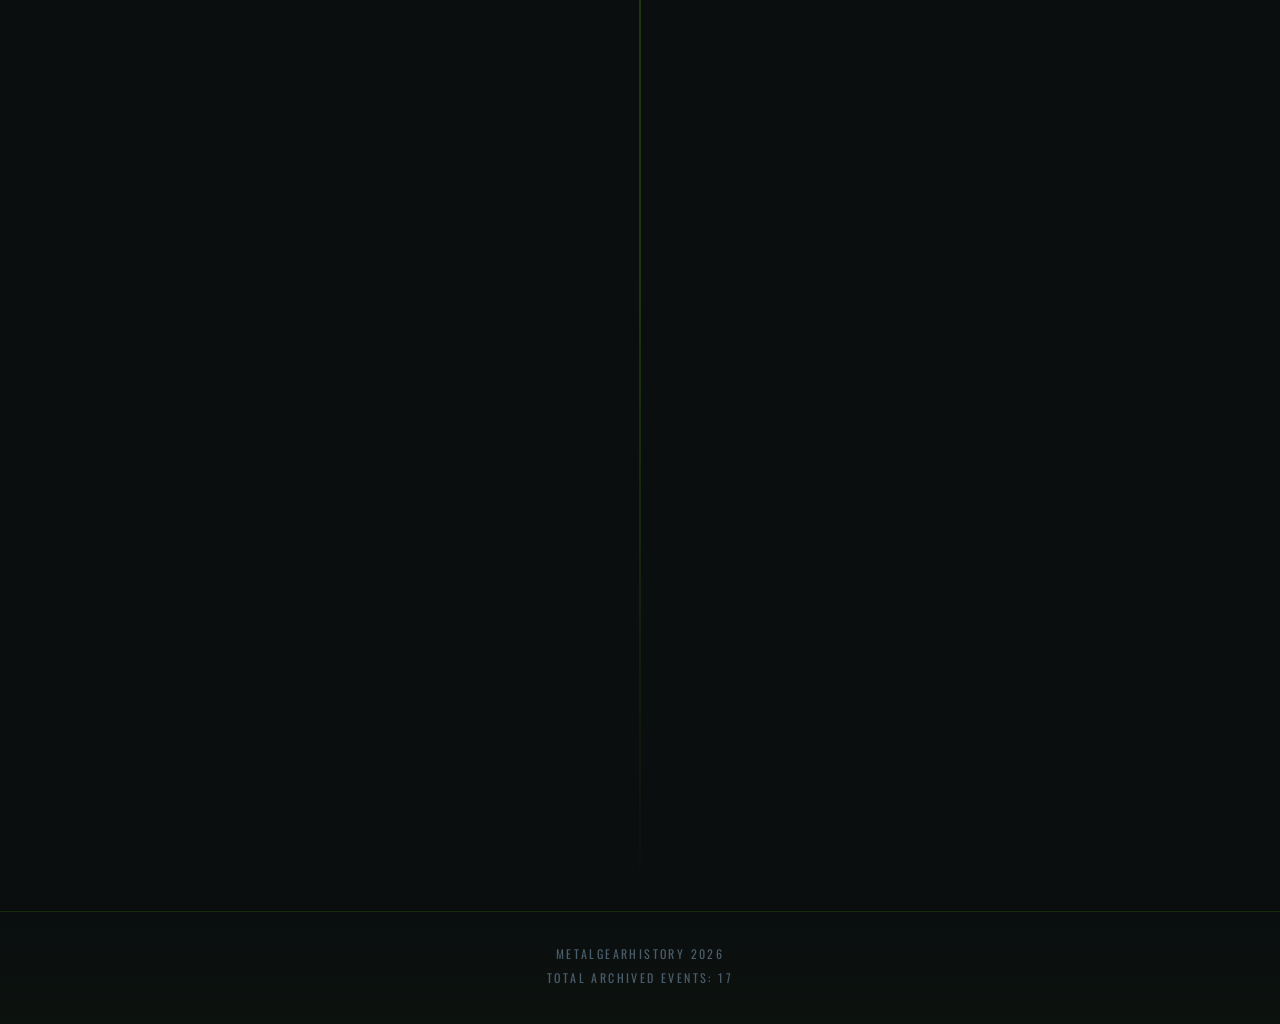
==== commit 59a341e4: "Update Commit" ====
--- a/index.html
+++ b/index.html
@@ -4,7 +4,7 @@
     <meta charset="UTF-8">
     <meta name="viewport" content="width=device-width, initial-scale=1.0">
     <meta name="description" content="A high-end, interactive timeline documenting the chronological history of the Metal Gear Solid universe.">
-    <title>Metal Gear Solid — Canonical Timeline</title>
+    <title>Metal Gear Solid — MetalGearHistory</title>
     <link rel="preconnect" href="https://fonts.googleapis.com">
     <link rel="preconnect" href="https://fonts.gstatic.com" crossorigin>
     <link href="https://fonts.googleapis.com/css2?family=Oswald:wght@400;500;700&family=Inter:wght@300;400;600&display=swap" rel="stylesheet">
@@ -58,6 +58,23 @@
         </div>
     </nav>
 
+    <nav class="game-nav" role="navigation" aria-label="Game pages">
+        <div class="game-nav__title">GAME ARCHIVES</div>
+        <div class="game-nav__links">
+            <a href="games/mgs3-snake-eater.html" class="game-nav__link">MGS3: Snake Eater</a>
+            <a href="games/portable-ops.html" class="game-nav__link">Portable Ops</a>
+            <a href="games/peace-walker.html" class="game-nav__link">Peace Walker</a>
+            <a href="games/ground-zeroes.html" class="game-nav__link">Ground Zeroes</a>
+            <a href="games/phantom-pain.html" class="game-nav__link">Phantom Pain</a>
+            <a href="games/metal-gear.html" class="game-nav__link">Metal Gear</a>
+            <a href="games/metal-gear-2.html" class="game-nav__link">Metal Gear 2</a>
+            <a href="games/metal-gear-solid-1.html" class="game-nav__link">MGS1</a>
+            <a href="games/metal-gear-solid-2.html" class="game-nav__link">MGS2</a>
+            <a href="games/metal-gear-solid-4.html" class="game-nav__link">MGS4</a>
+            <a href="games/rising-revengeance.html" class="game-nav__link">Rising</a>
+        </div>
+    </nav>
+
     <main id="timeline-container" class="timeline" role="main">
         <div id="timeline-view">
             <div class="timeline__rail" aria-hidden="true"></div>
@@ -70,7 +87,7 @@
 
     <footer class="hud-footer" role="contentinfo">
         <div class="hud-footer__content">
-            <p class="hud-footer__text">MIT LICENSE // BUILT BY FANS, FOR FANS</p>
+            <p class="hud-footer__text">MetalGearHistory 2026</p>
             <p class="hud-footer__text">TOTAL ARCHIVED EVENTS: <span id="event-count">0</span></p>
         </div>
     </footer>
--- a/styles.css
+++ b/styles.css
@@ -473,6 +473,16 @@
 }
 
 /* ========== STRATEGIC OVERVIEW ========== */
+#timeline-view,
+#strategic-view {
+  display: none;
+}
+
+#timeline-view:not([hidden]),
+#strategic-view:not([hidden]) {
+  display: block !important;
+}
+
 .strategic-view {
   max-width: 1200px;
   margin: 0 auto;
@@ -902,3 +912,172 @@
   font-size: 0.9rem;
   color: var(--text-secondary);
 }
+
+/* ========== GAME NAVIGATION ========== */
+.game-nav {
+  padding: 1.5rem 2rem;
+  background: rgba(10, 14, 15, 0.95);
+  border-bottom: 1px solid var(--border);
+  text-align: center;
+}
+
+.game-nav__title {
+  font-family: var(--font-heading);
+  font-size: 0.75rem;
+  letter-spacing: 0.3em;
+  color: var(--text-muted);
+  text-transform: uppercase;
+  margin-bottom: 0.75rem;
+}
+
+.game-nav__links {
+  display: flex;
+  flex-wrap: wrap;
+  gap: 0.5rem;
+  justify-content: center;
+}
+
+.game-nav__link {
+  padding: 0.4rem 0.8rem;
+  border: 1px solid var(--border);
+  color: var(--text-secondary);
+  font-family: var(--font-heading);
+  font-size: 0.7rem;
+  letter-spacing: 0.12em;
+  text-transform: uppercase;
+  text-decoration: none;
+  transition: all var(--transition-fast);
+  cursor: crosshair;
+}
+
+.game-nav__link:hover {
+  border-color: var(--hud-green);
+  color: var(--hud-green);
+  box-shadow: 0 0 10px var(--hud-green-dim);
+}
+
+/* ========== GAME PAGE ========== */
+.game-page {
+  max-width: 900px;
+  margin: 0 auto;
+  padding: 2rem;
+}
+
+.game-page__back {
+  margin-bottom: 1.5rem;
+}
+
+.hud-link {
+  color: var(--hud-green);
+  font-family: var(--font-heading);
+  font-size: 0.8rem;
+  letter-spacing: 0.15em;
+  text-transform: uppercase;
+  text-decoration: none;
+  transition: text-shadow var(--transition-fast);
+  cursor: crosshair;
+}
+
+.hud-link:hover {
+  text-shadow: 0 0 10px var(--hud-green-dim);
+}
+
+.game-page__content {
+  display: flex;
+  flex-direction: column;
+  gap: 1.5rem;
+}
+
+.game-page__trailer {
+  border: 1px solid var(--border);
+  background: var(--bg-card);
+  padding: 0.5rem;
+}
+
+.game-page__section {
+  padding: 1.25rem;
+  border: 1px solid var(--border);
+  background: var(--bg-card);
+  backdrop-filter: blur(4px);
+}
+
+.game-page__section-title {
+  font-family: var(--font-heading);
+  font-size: 0.8rem;
+  letter-spacing: 0.25em;
+  color: var(--hud-green);
+  text-transform: uppercase;
+  margin-bottom: 0.75rem;
+  text-shadow: 0 0 8px var(--hud-green-dim);
+}
+
+.game-page__section-text {
+  font-size: 0.95rem;
+  color: var(--text-secondary);
+  line-height: 1.7;
+}
+
+.game-page__steam {
+  text-align: center;
+  padding: 1.5rem;
+}
+
+.steam-btn {
+  display: inline-block;
+  padding: 0.75rem 2rem;
+  background: var(--hud-green-dim);
+  border: 1px solid var(--hud-green);
+  color: var(--hud-green);
+  font-family: var(--font-heading);
+  font-size: 0.85rem;
+  letter-spacing: 0.2em;
+  text-transform: uppercase;
+  text-decoration: none;
+  transition: all var(--transition-fast);
+  cursor: crosshair;
+}
+
+.steam-btn:hover {
+  background: var(--hud-green);
+  color: var(--bg-primary);
+  box-shadow: 0 0 20px var(--hud-green-dim);
+}
+
+.game-page__steam-note {
+  font-size: 0.75rem;
+  color: var(--text-muted);
+  margin-top: 0.75rem;
+  letter-spacing: 0.1em;
+  text-transform: uppercase;
+}
+
+@media (max-width: 600px) {
+  .game-nav {
+    padding: 1rem;
+  }
+
+  .game-nav__links {
+    gap: 0.4rem;
+  }
+
+  .game-nav__link {
+    padding: 0.3rem 0.6rem;
+    font-size: 0.65rem;
+  }
+
+  .game-page {
+    padding: 1rem;
+  }
+
+  .game-page__trailer {
+    padding: 0;
+  }
+
+  .game-page__trailer iframe {
+    height: 200px;
+  }
+
+  .game-page__section {
+    padding: 1rem;
+  }
+}
